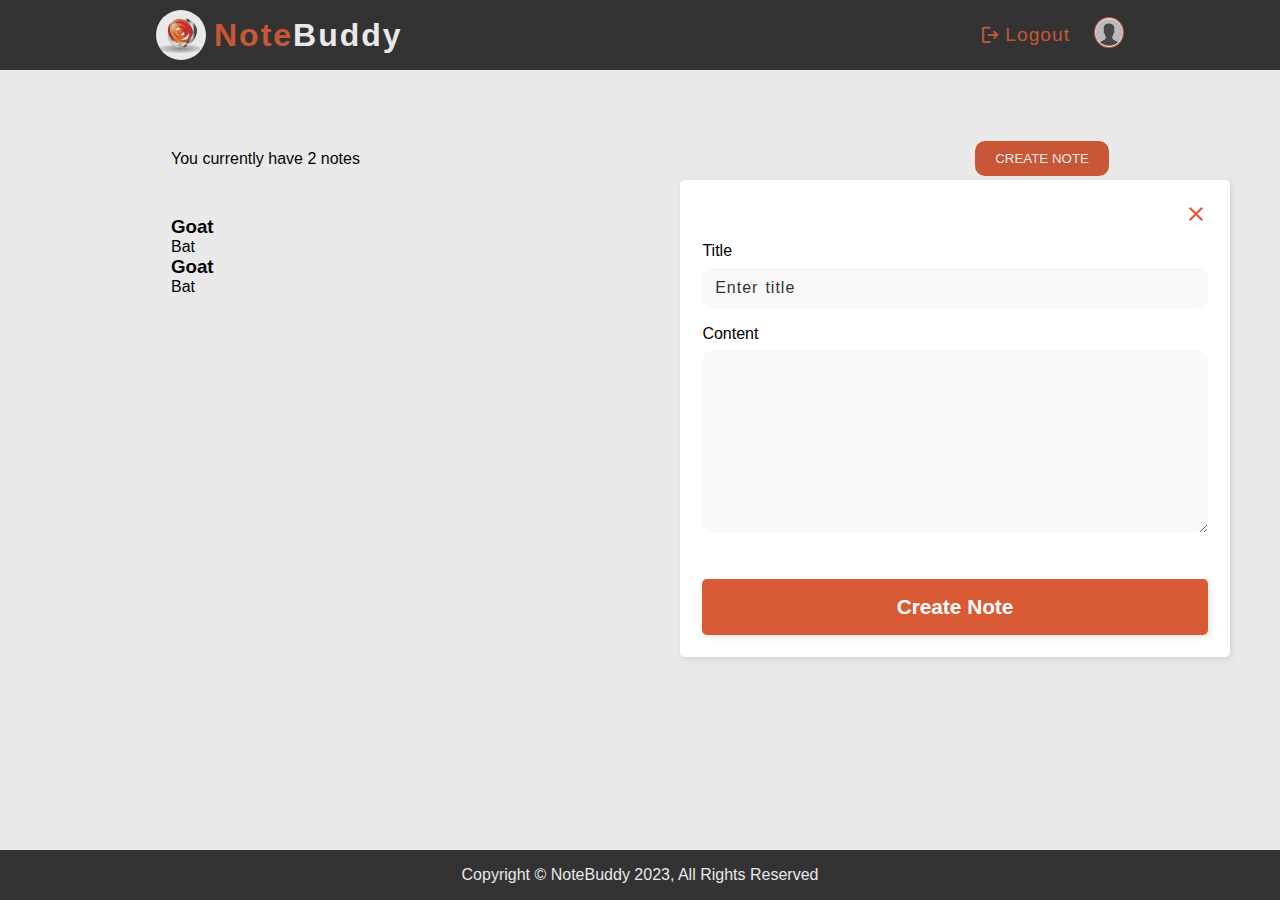
==== dashboard.html @ 561034e7 "Initial commit" ====
<!DOCTYPE html>
<html lang="en">
  <head>
    <meta charset="UTF-8" />
    <meta name="viewport" content="width=device-width, initial-scale=1.0" />
    <link
      rel="stylesheet"
      href="https://fonts.googleapis.com/css2?family=Material+Symbols+Outlined:opsz,wght,FILL,GRAD@20..48,100..700,0..1,-50..200"
    />
    <title>Dashboard</title>
    <link rel="stylesheet" href="assets/css/styles.css" />
  </head>
  <body>
    <!-- navbar -->
    <header>
      <nav>
        <!-- logo -->
        <a href="#" class="logo">
          <img src="assets/images/logo.jpg" alt="logo-image" width="50" />
          <h1><span class="brand">Note</span>Buddy</h1>
        </a>
        <!-- links -->
        <ul>
          <li>
            <span class="material-symbols-outlined icon"> logout </span>
            <a href="">Logout</a>
          </li>
          <li>
            <a href="#">
              <img
                src="assets/images/profile.png"
                alt="profile-image"
                width="80"
              />
            </a>
          </li>
        </ul>
        <span class="material-symbols-outlined menu"> menu </span>
      </nav>
    </header>
    <!-- content -->
    <main>
      <!-- content -->
      <div class="content">
        <div id="modal">
          <form action="" id="form">
            <span class="material-symbols-outlined close" id="close">
              close
            </span>
            <div>
              <label for="title">Title</label>
              <input
                type="text"
                placeholder="Enter title"
                id="title"
                required
              />
            </div>
            <div>
              <label for="textcontent">Content</label>
              <textarea
                name="textcontent"
                id="textcontent"
                rows="10"
                required
              ></textarea>
            </div>
            <button type="button" onclick="createNote()">Create Note</button>
          </form>
        </div>
        <div class="notes">
          <div class="header">
            <p>You currently have <span id="counter"></span> notes</p>
            <button type="button" id="create-note-button">Create Note</button>
          </div>
          <div class="note" id="note">
            <h3>Goat</h3>
            <p>Bat</p>
          </div>
          <div class="note" id="note">
            <h3>Goat</h3>
            <p>Bat</p>
          </div>
        </div>
      </div>
    </main>
    <!-- footer -->
    <footer>
      <div>Copyright &copy; NoteBuddy 2023, All Rights Reserved</div>
    </footer>
    <script async src="assets/js/main.js"></script>
  </body>
</html>
---- assets/css/styles.css ----
/* reset */

* {
  margin: 0;
  padding: 0;
  box-sizing: border-box;
}
a {
  cursor: pointer;
  text-decoration: none;
}
button {
  cursor: pointer;
}
ul {
  list-style-type: none;
}
html {
  font-family: sans-serif;
}

/* utility */
.nowrap {
  white-space: nowrap;
}
.brand {
  color: var(--brand);
}

/* custom */
:root {
  --brand: #d95b36;
  --bg: #333;
  --fg: #fff;
  --padLG: 15px;
  --padMD: 10px;
  --padSM: 5px;
}

/* general */

header {
  background-color: #333;
}
nav {
  max-width: 1000px;
  margin: auto;
  padding: var(--padMD);
  display: flex;
  justify-content: space-between;
  align-items: center;
  /* padding-bottom: 40px; */
  height: 70px;
}
.logo {
  display: flex;
  align-items: center;
  gap: 0.5rem;
  color: #333;
}
.logo h1 {
  color: var(--fg);
  letter-spacing: 2px;
}
.logo a {
  color: var(--bg);
}
.logo img {
  border-radius: 50%;
}
nav ul {
  display: none;
  align-items: center;
  gap: 1.5rem;
  letter-spacing: 1px;
}
nav ul li {
  display: flex;
  align-items: center;
  gap: 0.3rem;
  color: var(--brand);
}
nav ul .icon {
  font-size: 1rem;
  /* color: blue; */
}
nav ul li a {
  color: var(--brand);
  font-size: 0.8rem;
}
ul img {
  width: 30px;
  border-radius: 50%;
  border: 1px solid var(--brand);
}
nav .menu {
  color: var(--fg);
}

/* main */
main {
  min-height: calc(100vh - 120px);
  max-width: 1000px;
  margin: 0 auto;
  padding: var(--padLG);
}
.content {
  display: flex;
  flex-direction: column;
  gap: 1rem;
  margin-top: 40px;
}
.content form {
  display: flex;
  flex-direction: column;
  border-radius: 5px;
  box-shadow: 2px 2px 6px rgb(0, 0, 0, 0.1);
  padding: 1.4rem;
  gap: 1rem;
}
form div {
  display: flex;
  flex-direction: column;
  gap: 0.5rem;
}
form input {
  padding: 0.8rem;
  border: none;
  background-color: hsla(240, 1%, 45%, 0.041);
  color: #333;
  border-radius: 10px;
  font-family: inherit;
  outline: none;
}
form input:focus {
  border: 1px solid var(--brand);
}
form input::placeholder {
  color: #333;
  font-size: 1rem;
  letter-spacing: 1px;
  word-spacing: 1.5px;
}
form textarea {
  padding: 1rem;
  border: none;
  background-color: hsla(240, 1%, 45%, 0.041);
  color: #333;
  border-radius: 10px;
  font-family: inherit;
  outline: none;
}
form textarea:focus {
  border: 1px solid var(--brand);
}
form button {
  margin-top: 30px;
  padding: 1rem;
  background-color: var(--brand);
  border: none;
  outline: none;
  color: var(--fg);
  font-size: 1.3rem;
  font-weight: bold;
  border-radius: 5px;
  box-shadow: 2px 2px 6px rgb(0, 0, 0, 0.1);
}
/* Notes */
.close {
  align-self: flex-end;
  color: var(--brand);
}
#modal {
  /* display: none; */
  position: absolute;
  top: 0;
  left: 0;
  width: 100vw;
  height: 100vh;
  background-color: hsla(0, 0%, 20%, 0.109);
  transition: all 0.5s ease;
}
#form {
  position: absolute;
  background-color: var(--fg);
  top: 200px;
  /* right: 50px; */
  width: 100%;
  transition: all 0.5s ease;
}
.notes {
  display: flex;
  flex-direction: column;
  /* background-color: red; */
  padding: 1rem;
}
.notes .header {
  display: flex;
  justify-content: space-between;
  align-items: center;
  margin-bottom: 40px;
}
.notes .header button {
  padding: 8px 15px;
  background-color: var(--brand);
  border: none;
  border-radius: 10px;
  color: var(--fg);
  text-transform: uppercase;
}

/* footer */
footer {
  display: flex;
  align-items: center;
  justify-content: center;
  background-color: var(--bg);
  height: 50px;
  padding: var(--padLG);
  color: #fff;
}

/* media queries */
@media screen and (min-width: 760px) {
  nav ul {
    display: flex;
  }
  nav .menu {
    display: none;
  }
  .content form {
    width: 500px;
    margin: 0 auto;
  }
  nav ul .icon {
    font-size: 1.4rem;
    /* color: blue; */
  }
  nav ul li a {
    font-size: 1.2rem;
  }
  nav {
    padding: 1rem;
  }
  .notes .header button {
    padding: 10px 20px;
  }
  #form {
    top: 180px;
    right: 50px;
    width: 550px;
    transition: all 0.5s ease;
  }
}
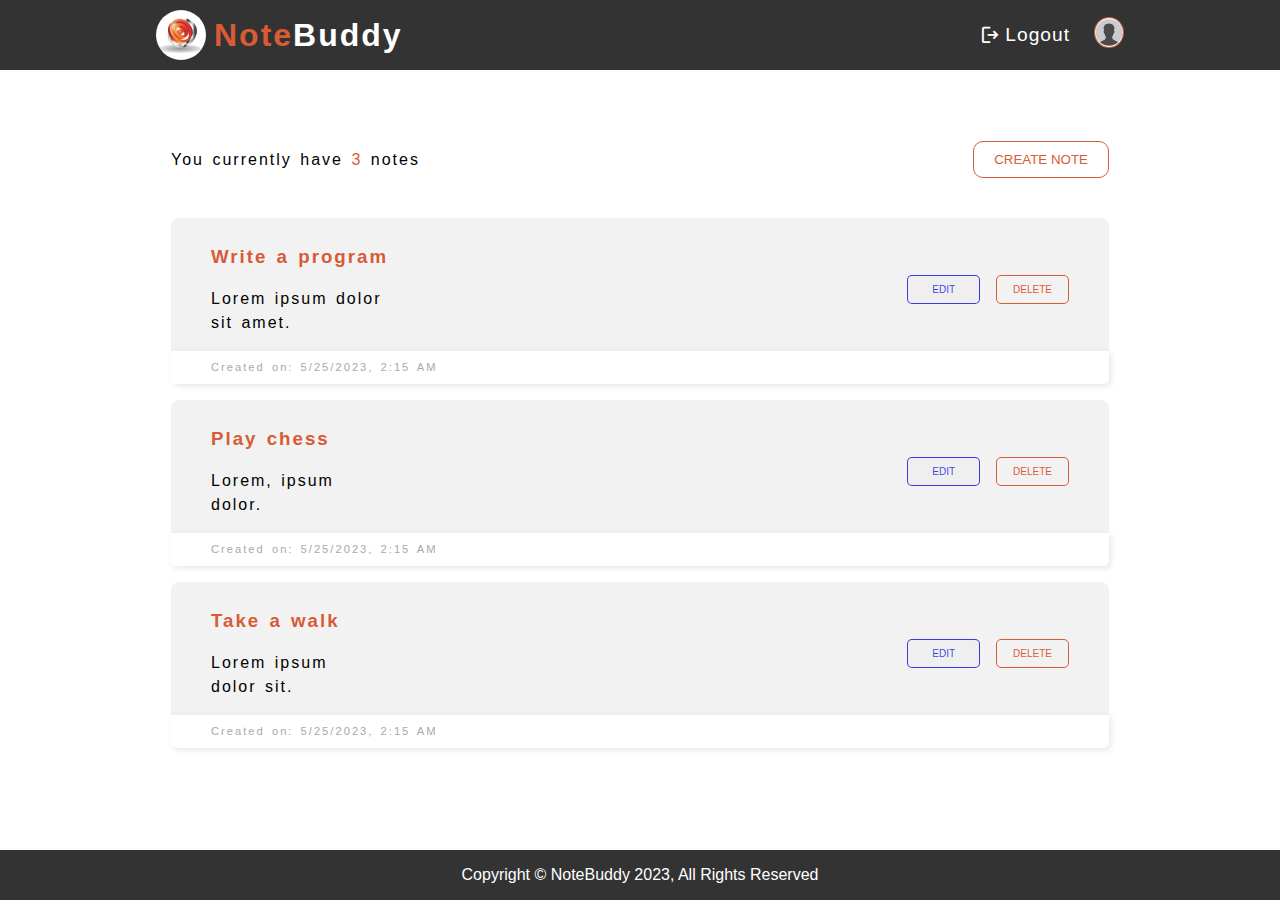
==== commit 8201543c: "Added delete functionality" ====
--- a/dashboard.html
+++ b/dashboard.html
@@ -41,7 +41,7 @@
     <!-- content -->
     <main>
       <!-- content -->
-      <div class="content">
+      <div id="content" class="content">
         <div id="modal">
           <form action="" id="form">
             <span class="material-symbols-outlined close" id="close">
@@ -68,18 +68,43 @@
             <button type="button" onclick="createNote()">Create Note</button>
           </form>
         </div>
-        <div class="notes">
+        <div id="notes" class="notes">
           <div class="header">
             <p>You currently have <span id="counter"></span> notes</p>
             <button type="button" id="create-note-button">Create Note</button>
           </div>
-          <div class="note" id="note">
-            <h3>Goat</h3>
-            <p>Bat</p>
+          <div class="note">
+            <div class="text">
+              <h3>Write a program</h3>
+              <p>Lorem ipsum dolor sit amet.</p>
+              <span>Created on: 5/25/2023, 2:15 AM</span>
+            </div>
+            <div class="mods">
+              <button class="edit" type="button">Edit</button>
+              <button class="delete" type="button">Delete</button>
+            </div>
           </div>
-          <div class="note" id="note">
-            <h3>Goat</h3>
-            <p>Bat</p>
+          <div class="note">
+            <div class="text">
+              <h3>Play chess</h3>
+              <p>Lorem, ipsum dolor.</p>
+              <span>Created on: 5/25/2023, 2:15 AM</span>
+            </div>
+            <div class="mods">
+              <button class="edit" type="button">Edit</button>
+              <button class="delete" type="button">Delete</button>
+            </div>
+          </div>
+          <div class="note">
+            <div class="text">
+              <h3>Take a walk</h3>
+              <p>Lorem ipsum dolor sit.</p>
+              <span>Created on: 5/25/2023, 2:15 AM</span>
+            </div>
+            <div class="mods">
+              <button class="edit" type="button">Edit</button>
+              <button class="delete" type="button">Delete</button>
+            </div>
           </div>
         </div>
       </div>
--- a/assets/css/styles.css
+++ b/assets/css/styles.css
@@ -41,6 +41,8 @@
 
 header {
   background-color: #333;
+  position: sticky;
+  top: 0;
 }
 nav {
   max-width: 1000px;
@@ -78,14 +80,14 @@
   display: flex;
   align-items: center;
   gap: 0.3rem;
-  color: var(--brand);
+  color: var(--fg);
 }
 nav ul .icon {
   font-size: 1rem;
   /* color: blue; */
 }
 nav ul li a {
-  color: var(--brand);
+  color: var(--fg);
   font-size: 0.8rem;
 }
 ul img {
@@ -171,7 +173,7 @@
   color: var(--brand);
 }
 #modal {
-  /* display: none; */
+  display: none;
   position: absolute;
   top: 0;
   left: 0;
@@ -179,6 +181,7 @@
   height: 100vh;
   background-color: hsla(0, 0%, 20%, 0.109);
   transition: all 0.5s ease;
+  z-index: 1;
 }
 #form {
   position: absolute;
@@ -202,13 +205,78 @@
 }
 .notes .header button {
   padding: 8px 15px;
-  background-color: var(--brand);
-  border: none;
+  border: 1px solid var(--brand);
   border-radius: 10px;
-  color: var(--fg);
+  color: var(--brand);
   text-transform: uppercase;
-}
-
+  background-color: transparent;
+}
+.notes .header p {
+  word-spacing: 2px;
+  letter-spacing: 2px;
+  line-height: 1.5;
+}
+.note {
+  display: flex;
+  flex-direction: column;
+  gap: 0.5rem;
+  margin-bottom: 1rem;
+  background-color: hsla(0, 0%, 29%, 0.071);
+  padding: 1.5rem;
+  border-radius: 8px;
+  position: relative;
+}
+.note .text {
+  display: flex;
+  flex-direction: column;
+  gap: 1rem;
+  letter-spacing: 2px;
+  line-height: 1.5;
+  margin-bottom: 1.5rem;
+  word-spacing: 2px;
+}
+.note .text h3 {
+  color: var(--brand);
+}
+.note .text p {
+  width: 70%;
+}
+.note .text span {
+  font-size: 0.7rem;
+  color: darkgray;
+  position: absolute;
+  bottom: 0;
+  left: 0;
+  padding: 0.5rem;
+  background-color: white;
+  width: 100%;
+  box-shadow: 2px 2px 6px rgb(0, 0, 0, 0.1);
+  border-radius: 0 0 5px 5px;
+  padding-left: 40px;
+}
+.note .mods {
+  display: flex;
+  gap: 1rem;
+  /* background-color: red; */
+  margin-bottom: 1.5rem;
+}
+.edit {
+  padding: 8px 24px;
+  border: 1px solid rgba(3, 3, 223, 0.765);
+  color: rgba(3, 3, 223, 0.765);
+  border-radius: 5px;
+  text-transform: uppercase;
+  font-size: 10px;
+}
+.delete {
+  padding: 8px 16px;
+  border: 1px solid var(--brand);
+  background-color: transparent;
+  color: var(--brand);
+  border-radius: 5px;
+  text-transform: uppercase;
+  font-size: 10px;
+}
 /* footer */
 footer {
   display: flex;
@@ -219,7 +287,10 @@
   padding: var(--padLG);
   color: #fff;
 }
-
+#counter {
+  color: var(--brand);
+  font-weight: 400;
+}
 /* media queries */
 @media screen and (min-width: 760px) {
   nav ul {
@@ -251,4 +322,11 @@
     width: 550px;
     transition: all 0.5s ease;
   }
-}
+  .note {
+    display: flex;
+    flex-direction: row;
+    justify-content: space-between;
+    align-items: center;
+    padding: 25px 40px;
+  }
+}
